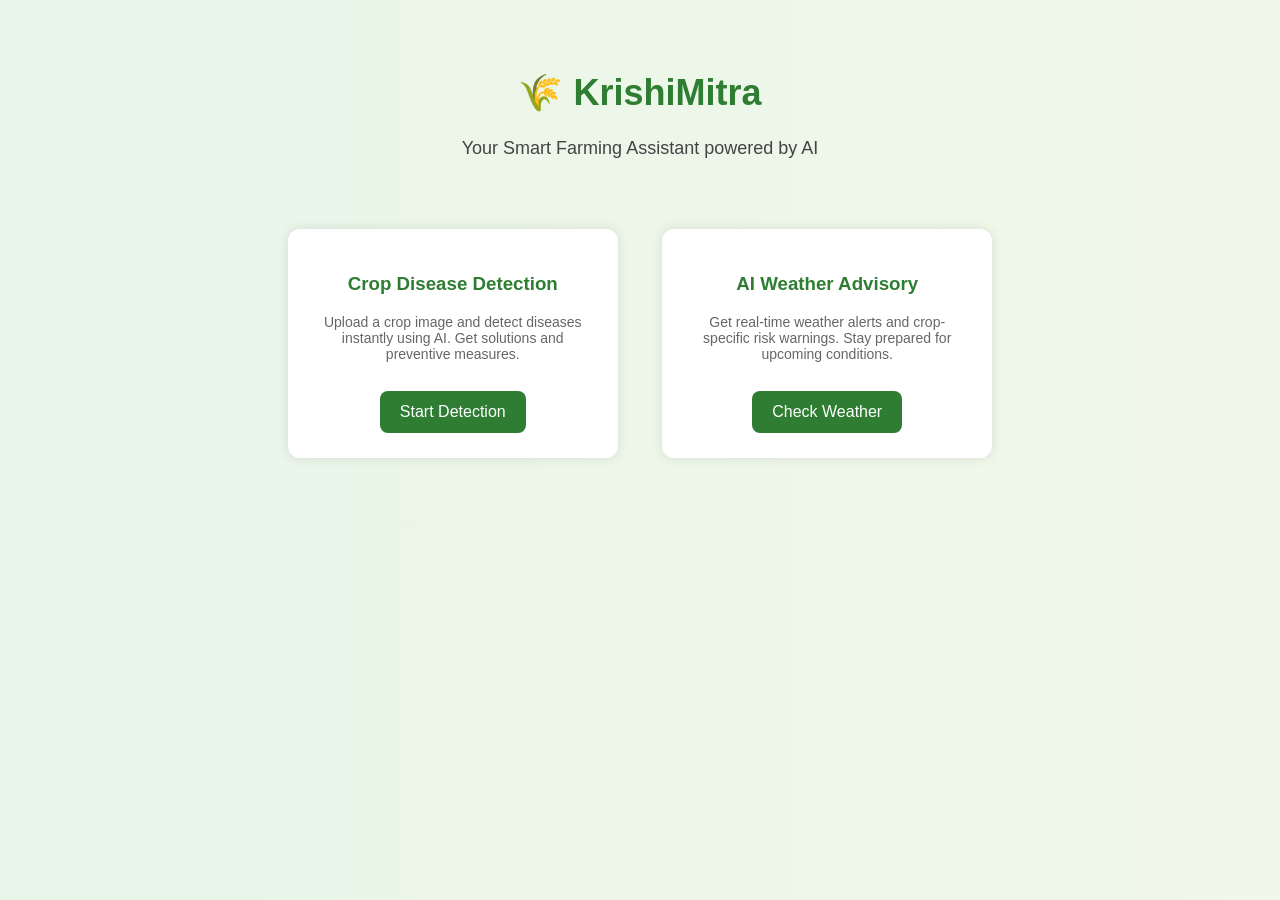
==== templates/index.html @ c3b2db98 "Initial clean commit without secrets" ====
<!DOCTYPE html>
<html lang="en">
<head>
    <meta charset="UTF-8">
    <meta name="viewport" content="width=device-width, initial-scale=1.0">
    <title>KrishiMitra</title>

    <!-- Use Flask static CSS -->
    <link rel="stylesheet" href="{{ url_for('static', filename='style.css') }}">

    <style>
        body {
            font-family: Arial, sans-serif;
            background: linear-gradient(to right, #e8f5e9, #f1f8e9);
            text-align: center;
            padding: 40px;
        }

        h1 {
            color: #2e7d32;
            font-size: 36px;
        }

        p {
            font-size: 18px;
            color: #444;
        }

        .container {
            margin-top: 50px;
        }

        .card {
            display: inline-block;
            width: 280px;
            margin: 20px;
            padding: 25px;
            background: white;
            border-radius: 12px;
            box-shadow: 0 0 12px rgba(0,0,0,0.1);
        }

        .card h3 {
            color: #2e7d32;
        }

        .card p {
            font-size: 14px;
            color: #666;
        }

        .btn {
            display: inline-block;
            margin-top: 15px;
            padding: 12px 20px;
            background: #2e7d32;
            color: white;
            text-decoration: none;
            border-radius: 8px;
            font-size: 16px;
        }

        .btn:hover {
            background: #1b5e20;
        }
    </style>
</head>

<body>
    <h1>🌾 KrishiMitra</h1>
    <p>Your Smart Farming Assistant powered by AI</p>

    <div class="container">

        <!-- Disease Detection Card -->
        <div class="card">
            <h3>Crop Disease Detection</h3>
            <p>
                Upload a crop image and detect diseases instantly using AI.
                Get solutions and preventive measures.
            </p>
            <a href="/disease" class="btn">Start Detection</a>
        </div>

        <!-- Weather Advisory Card -->
        <div class="card">
            <h3>AI Weather Advisory</h3>
            <p>
                Get real-time weather alerts and crop-specific risk warnings.
                Stay prepared for upcoming conditions.
            </p>
            <a href="/weather" class="btn">Check Weather</a>
        </div>

    </div>

</body>
</html>
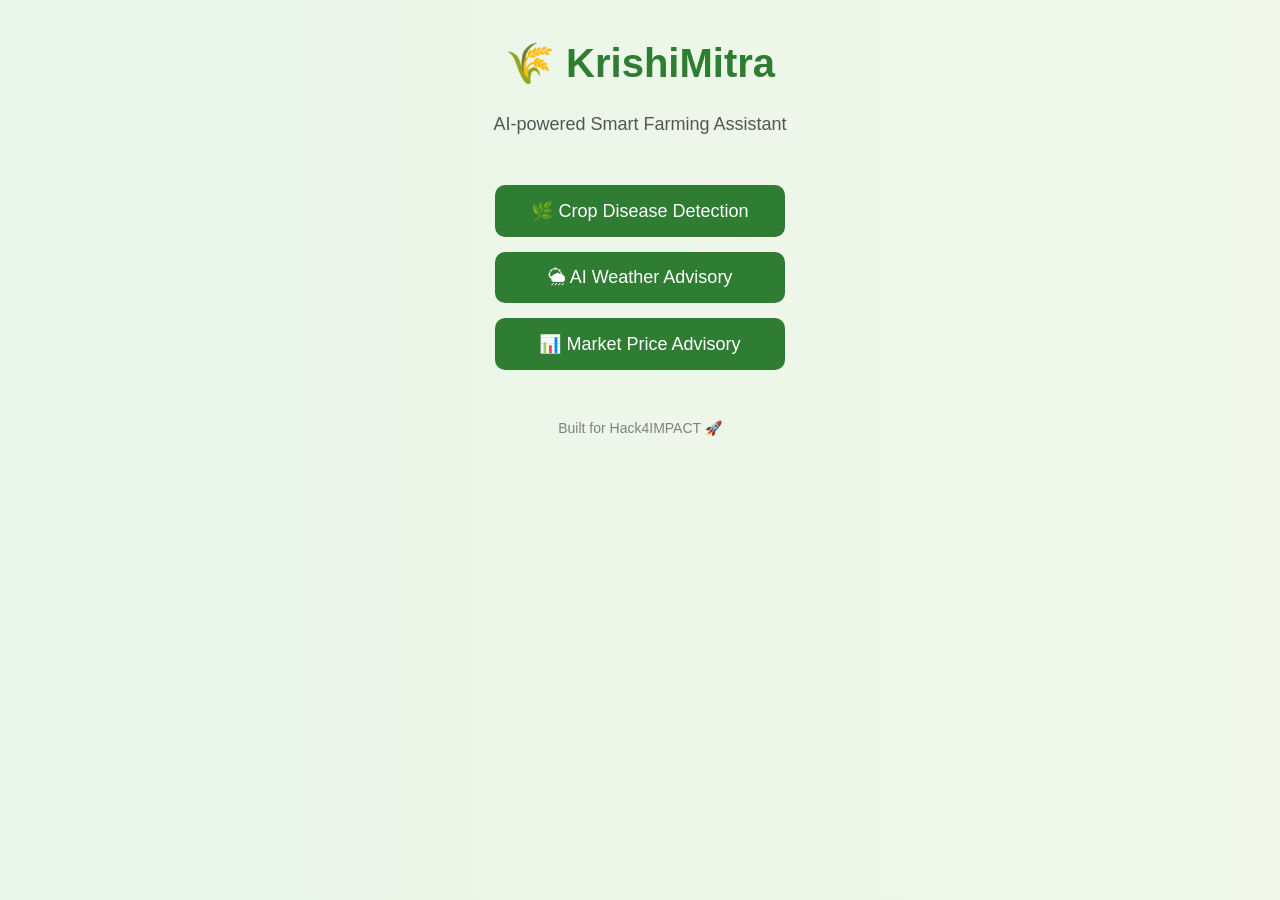
==== commit c30e8f16: "Added Market Advisory Feature" ====
--- a/templates/index.html
+++ b/templates/index.html
@@ -3,96 +3,72 @@
 <head>
     <meta charset="UTF-8">
     <meta name="viewport" content="width=device-width, initial-scale=1.0">
-    <title>KrishiMitra</title>
-
-    <!-- Use Flask static CSS -->
-    <link rel="stylesheet" href="{{ url_for('static', filename='style.css') }}">
+    <title>KrishiMitra - Smart Farming Assistant</title>
 
     <style>
         body {
             font-family: Arial, sans-serif;
             background: linear-gradient(to right, #e8f5e9, #f1f8e9);
+            margin: 0;
+            padding: 0;
             text-align: center;
-            padding: 40px;
         }
 
         h1 {
             color: #2e7d32;
-            font-size: 36px;
+            margin-top: 40px;
+            font-size: 40px;
         }
 
         p {
             font-size: 18px;
-            color: #444;
+            color: #555;
         }
 
         .container {
             margin-top: 50px;
         }
 
-        .card {
-            display: inline-block;
-            width: 280px;
-            margin: 20px;
-            padding: 25px;
-            background: white;
-            border-radius: 12px;
-            box-shadow: 0 0 12px rgba(0,0,0,0.1);
-        }
-
-        .card h3 {
-            color: #2e7d32;
-        }
-
-        .card p {
-            font-size: 14px;
-            color: #666;
-        }
-
-        .btn {
-            display: inline-block;
-            margin-top: 15px;
-            padding: 12px 20px;
+        a {
+            display: block;
+            margin: 15px auto;
+            padding: 15px;
+            width: 260px;
             background: #2e7d32;
             color: white;
             text-decoration: none;
-            border-radius: 8px;
-            font-size: 16px;
+            border-radius: 10px;
+            font-size: 18px;
+            transition: 0.3s;
         }
 
-        .btn:hover {
+        a:hover {
             background: #1b5e20;
+            transform: scale(1.05);
+        }
+
+        .footer {
+            margin-top: 50px;
+            font-size: 14px;
+            color: gray;
         }
     </style>
 </head>
 
 <body>
+
     <h1>🌾 KrishiMitra</h1>
-    <p>Your Smart Farming Assistant powered by AI</p>
+    <p>AI-powered Smart Farming Assistant</p>
 
     <div class="container">
+        <a href="/disease">🌿 Crop Disease Detection</a>
+        <a href="/weather">🌦 AI Weather Advisory</a>
+        <a href="/market">📊 Market Price Advisory</a>
+    </div>
 
-        <!-- Disease Detection Card -->
-        <div class="card">
-            <h3>Crop Disease Detection</h3>
-            <p>
-                Upload a crop image and detect diseases instantly using AI.
-                Get solutions and preventive measures.
-            </p>
-            <a href="/disease" class="btn">Start Detection</a>
-        </div>
-
-        <!-- Weather Advisory Card -->
-        <div class="card">
-            <h3>AI Weather Advisory</h3>
-            <p>
-                Get real-time weather alerts and crop-specific risk warnings.
-                Stay prepared for upcoming conditions.
-            </p>
-            <a href="/weather" class="btn">Check Weather</a>
-        </div>
-
+    <div class="footer">
+        Built for Hack4IMPACT 🚀
     </div>
 
 </body>
-</html>+</html>
